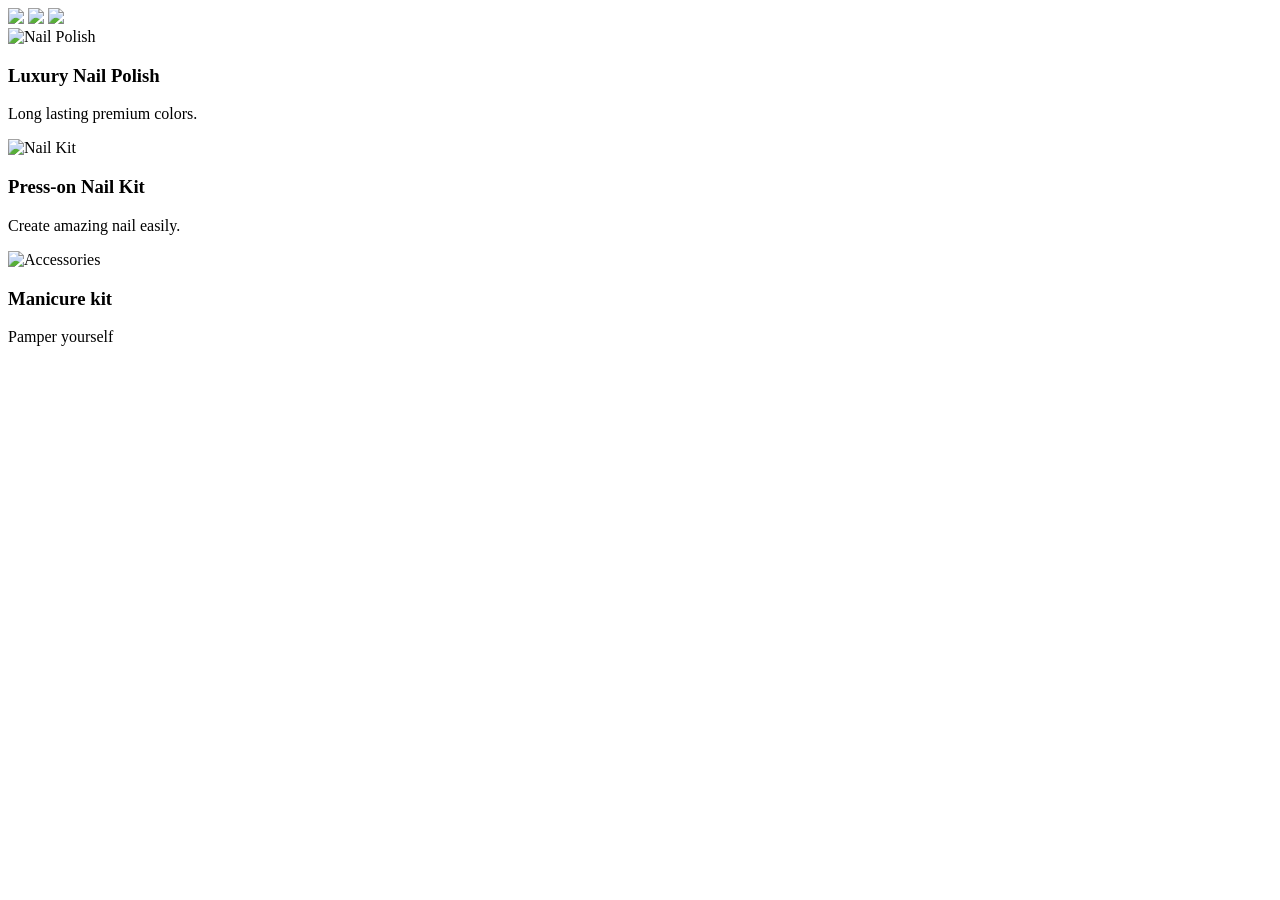
==== your choice nails/index.html @ 9a6f65bd "your choice nails" ====
<html>
    <head>
         <link rel="icon" type="image/png" href="C:\Users\Hiya\OneDrive\Desktop\your choice nails\pictures\logo.jpeg">
        <title>
            your choice nails 
        </title>
    </head>

<body>
    

    <div class="slider">

    <div class="slides">

        <img src="C:\Users\Hiya\OneDrive\Desktop\your choice nails\pictures\1.jpeg">

        <img src="C:\Users\Hiya\OneDrive\Desktop\your choice nails\pictures\2.jpeg">

        <img src="C:\Users\Hiya\OneDrive\Desktop\your choice nails\pictures\3.jpeg">

    </div>
    </div>
    
    <section class="products">
        <div class="card">
            <img src="C:\Users\Hiya\OneDrive\Desktop\your choice nails\pictures\venalisa.webp" alt="Nail Polish">
            <h3>Luxury Nail Polish</h3>
            <p>Long lasting premium colors.</p>
        </div>

        <div class="card">
            <img src="C:\Users\Hiya\OneDrive\Desktop\your choice nails\pictures\presson.png" alt="Nail Kit">
            <h3>Press-on Nail Kit</h3>
            <p>Create amazing nail easily.</p>
        </div>

        <div class="card">
            <img src="C:\Users\Hiya\OneDrive\Desktop\your choice nails\pictures\manicure.png" alt="Accessories">
            <h3>Manicure kit </h3>
            <p>Pamper yourself </p>
        </div>
    </section>

</body>    
</html>
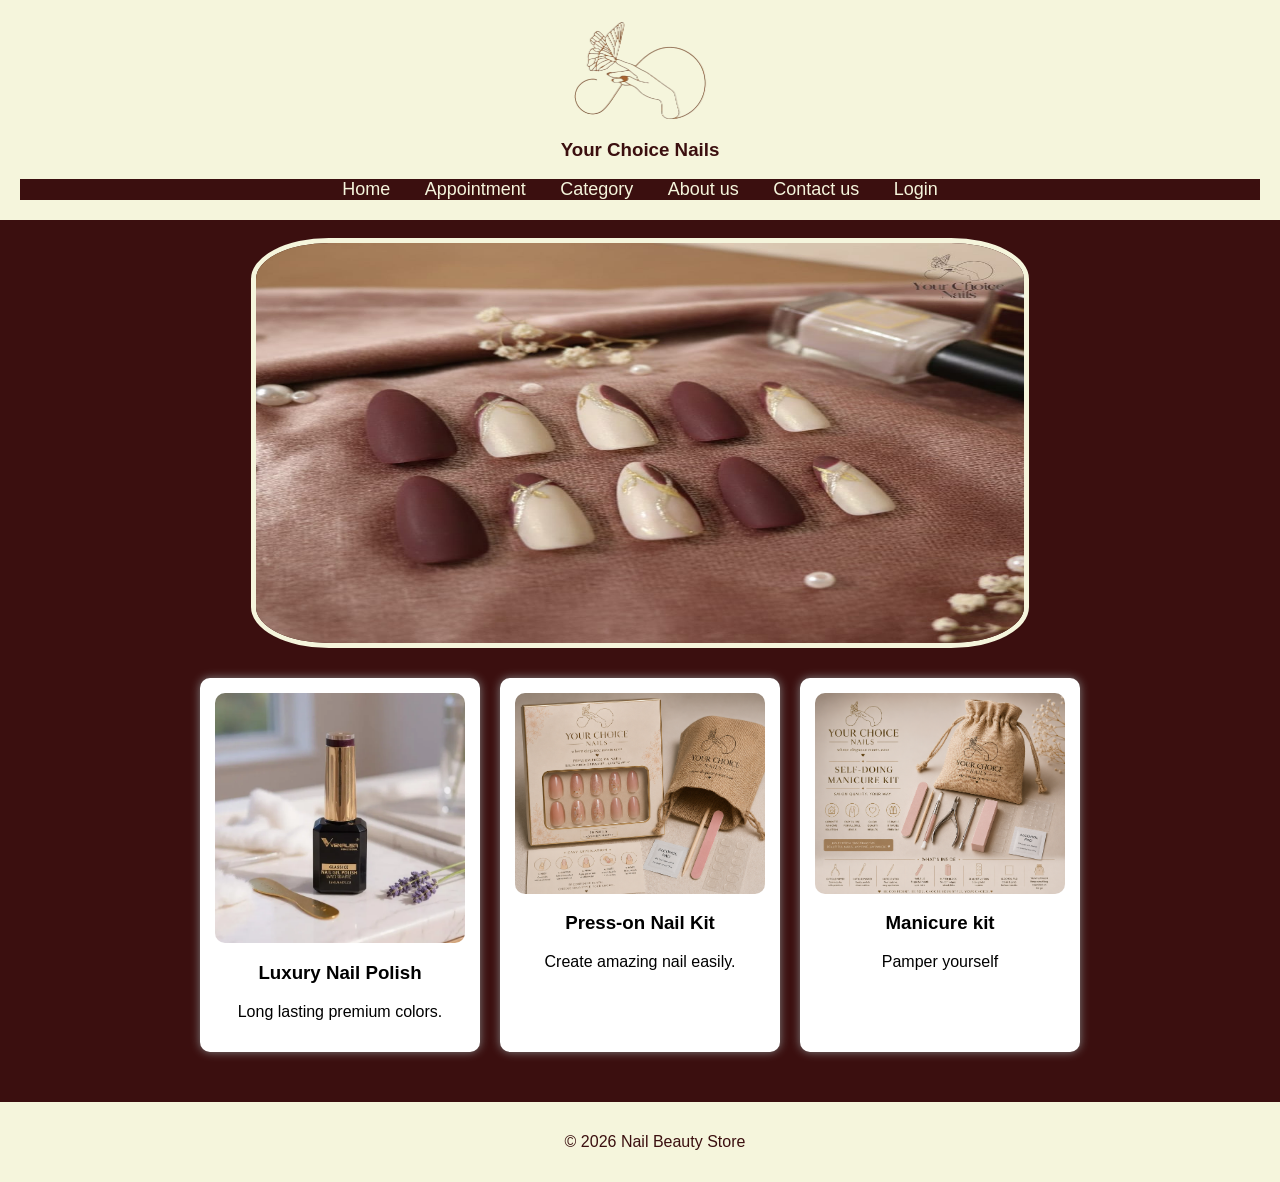
==== commit 229d3109: "your choice nails" ====
--- a/your choice nails/index.html
+++ b/your choice nails/index.html
@@ -1,46 +1,47 @@
 <html>
     <head>
-         <link rel="icon" type="image/png" href="C:\Users\Hiya\OneDrive\Desktop\your choice nails\pictures\logo.jpeg">
+        <link rel="stylesheet" href="style.css">
+        <link rel="icon" type="image/png" href="pictures\logo-removebg-preview-hand.jpeg">
         <title>
             your choice nails 
         </title>
     </head>
 
 <body>
-    
+    <div id="header"></div><br>
+
 
     <div class="slider">
+    <div class="slides">
+        <img src="pictures\1.jpeg">
 
-    <div class="slides">
+        <img src="pictures\2.jpeg">
 
-        <img src="C:\Users\Hiya\OneDrive\Desktop\your choice nails\pictures\1.jpeg">
-
-        <img src="C:\Users\Hiya\OneDrive\Desktop\your choice nails\pictures\2.jpeg">
-
-        <img src="C:\Users\Hiya\OneDrive\Desktop\your choice nails\pictures\3.jpeg">
-
+        <img src="pictures\3.jpeg">
     </div>
     </div>
     
     <section class="products">
         <div class="card">
-            <img src="C:\Users\Hiya\OneDrive\Desktop\your choice nails\pictures\venalisa.webp" alt="Nail Polish">
+            <img src="pictures\venalisa.webp" alt="Nail Polish">
             <h3>Luxury Nail Polish</h3>
             <p>Long lasting premium colors.</p>
         </div>
 
         <div class="card">
-            <img src="C:\Users\Hiya\OneDrive\Desktop\your choice nails\pictures\presson.png" alt="Nail Kit">
+            <img src="pictures\presson.png" alt="Nail Kit">
             <h3>Press-on Nail Kit</h3>
             <p>Create amazing nail easily.</p>
         </div>
 
         <div class="card">
-            <img src="C:\Users\Hiya\OneDrive\Desktop\your choice nails\pictures\manicure.png" alt="Accessories">
+            <img src="pictures\manicure.png" alt="Accessories">
             <h3>Manicure kit </h3>
             <p>Pamper yourself </p>
         </div>
     </section>
 
+<div id="footer"></div>
+<script src="headfoot.js"></script>
 </body>    
 </html>
--- a/your choice nails/style.css
+++ b/your choice nails/style.css
@@ -0,0 +1,135 @@
+body {
+    margin: 0;
+    font-family: Arial;
+    background-color: #3B0F0F;
+}
+
+header {
+    background-color:beige;
+    color: #3B0F0F;
+    padding: 20px;
+    text-align: center;
+}
+footer {
+    background-color: beige;
+    width: 100%;
+    color:#3B0F0F ;
+    text-align: center;
+    padding: 15px;
+    margin-top: 20px;
+    bottom: 0px;
+}
+nav {
+    margin-top: 10px;
+    background-color: #3B0F0F;
+    font-family: Arial;
+}
+
+nav a {
+    color: beige;
+    text-decoration: none;
+    background-color: #3B0F0F;
+    margin: 15px;
+    font-size: 18px;
+    font-family: Arial;
+}
+.slider {
+    width: 60%;
+    overflow: hidden;
+    margin: auto;
+    border-radius: 10%;
+    padding: auto;
+    border: 5px solid beige; 
+}
+
+.slides {
+    display: flex;
+    width: 300%;
+    animation: slide 7s infinite;
+}
+
+.slides img {
+    width: 60%;
+    height: 400px;
+}
+.card {
+    background-color: white;
+    width: 250px;
+    padding: 15px;
+    text-align: center;
+    border-radius: 10px;
+    box-shadow: 0 0 10px gray;
+}
+
+.card img {
+    width: 100%;
+    border-radius: 10px;
+}
+.products {
+    display: flex;
+    justify-content: center;
+    gap: 20px;
+    padding: 30px;
+    flex-wrap: wrap;
+}
+
+@keyframes slide {
+
+    0% {
+        margin-left: 0%;
+    }
+
+    30% {
+        margin-left: 0%;
+    }
+
+    35% {
+        margin-left: -100%;
+    }
+
+    65% {
+        margin-left: -100%;
+    }
+
+    70% {
+        margin-left: -200%;
+    }
+
+    100% {
+        margin-left: -200%;
+    }
+}
+.form-box {
+    width: 350px;
+    margin: 50px auto;
+    background-color: beige;
+    padding: 30px;
+    border-radius: 10px;
+    box-shadow: 0 0 10px gray;
+    text-align: center;
+}
+
+.form-box input,
+.form-box textarea {
+    width: 90%;
+    padding: 10px;
+    margin: 10px;
+    border: 1px solid gray;
+    border-radius: 5px;
+}
+
+.form-box input[type="submit"] {
+    background-color: #3B0F0F ;
+    color: beige;
+    border: none;
+    cursor: pointer;
+}
+.about {
+    text-align: center;
+    padding: 30px;
+}
+
+.about img {
+    width: 20%;
+    border-radius: 10px;
+}
